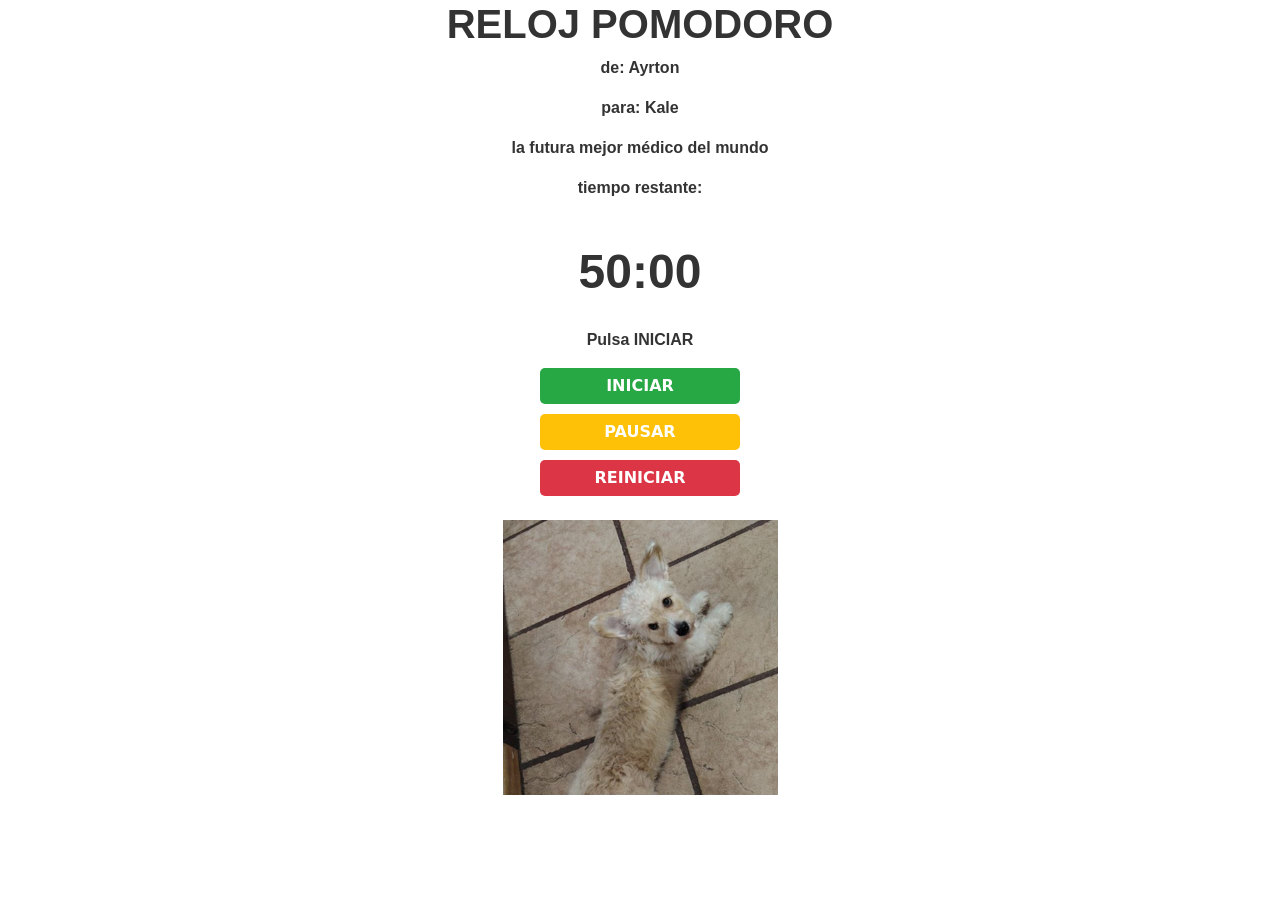
==== index.html @ 010e3bbe "initial commit" ====
<!DOCTYPE html>
<html lang="en">
<head>
    <meta charset="UTF-8">
    <meta name="viewport" content="width=device-width, initial-scale=1.0">
    <title>RELOJ POMODORO</title>
    <link rel="stylesheet" href="./index.css">
    <link rel="stylesheet" href="./bootstrap.min.css">
    <script src="./index.js" defer></script>
    <script src="./bootstrap.bundle.min.js"></script>
</head>
<body>
    <div id="marcador">
        <h1 class="font">RELOJ POMODORO</h1>
        <P class="font">de: Ayrton</P>
        <p class="font">para: Kale</p>
        <p class="font">la futura mejor médico del mundo</p>
        <p class="font">tiempo restante: </p>
        <span id="timer-display" class="font">50:00</span>
        <p class="font" id="status-label">Pulsa INICIAR</p>
        <div id="divButtons">
            <button id="btn-start" class="btn btn-success" >INICIAR</button>
            <button id="btn-pause" class="btn btn-warning" >PAUSAR</button>
            <button id="btn-reset" class="btn btn-danger" >REINICIAR</button>
            <audio id="alarmSound" src="./Vs. Susie Deltarune OST.mp3" preload="auto"></audio>
        </div>
        <br>

       <div id="carruselPichi" class="carousel slide" data-bs-ride="carousel">
  <div class="carousel-inner">
    <div class="carousel-item active">
      <img src="./1.png" class="d-block w-100" alt="...">
    </div>
    <div class="carousel-item">
      <img src="./2.png" class="d-block w-100" alt="...">
    </div>
    <div class="carousel-item">
      <img src="./3.png" class="d-block w-100" alt="...">
    </div>
    <div class="carousel-item">
      <img src="./4.png" class="d-block w-100" alt="...">
    </div>
  </div>
</div>
  <button class="carousel-control-prev" type="button" data-bs-target="#carouselExample" data-bs-slide="prev">
    <span class="carousel-control-prev-icon" aria-hidden="true"></span>
    <span class="visually-hidden">Anterior</span>
  </button>
  <button class="carousel-control-next" type="button" data-bs-target="#carouselExample" data-bs-slide="next">
    <span class="carousel-control-next-icon" aria-hidden="true"></span>
    <span class="visually-hidden">Siguiente</span>
  </button>
</div>
    </div>

    

    

</body>
</html>
---- index.css ----
body {
    background-color: #ffffff; 
    color: #000000;            
}

@media (prefers-color-scheme: dark) {
    body {
        background-color: #121212; 
        color: #ffffff;            
    }
}


#marcador{
    display: flex;
    flex-direction: column;
    align-items: center;
}

.font{
    font-family:'Segoe UI', Tahoma, Geneva, Verdana, sans-serif;
    color: #333;
    font-weight: bold;
}

.btn-success {
    width: 200px;
    padding: 10px;
    cursor: pointer;
    font-family: 'Segoe UI', Tahoma, Geneva, Verdana, sans-serif;
    font-weight: bold;
}

#divButtons {
    display: flex;
    flex-direction: column;
    gap: 10px;
    
}

#timer-display {
    font-size: 48px;
    margin: 20px 0;
}

#btn-start {
    background-color: #28a745;
    color: white;
    border: none;
    border-radius: 5px;
    font-weight: bold;
}

#btn-pause {
    background-color: #ffc107;
    color: white;
    border: none;
    border-radius: 5px;
    font-weight: bold;
}

#btn-reset {
    background-color: #dc3545;
    color: white;
    border: none;
    border-radius: 5px;
    font-weight: bold;
}
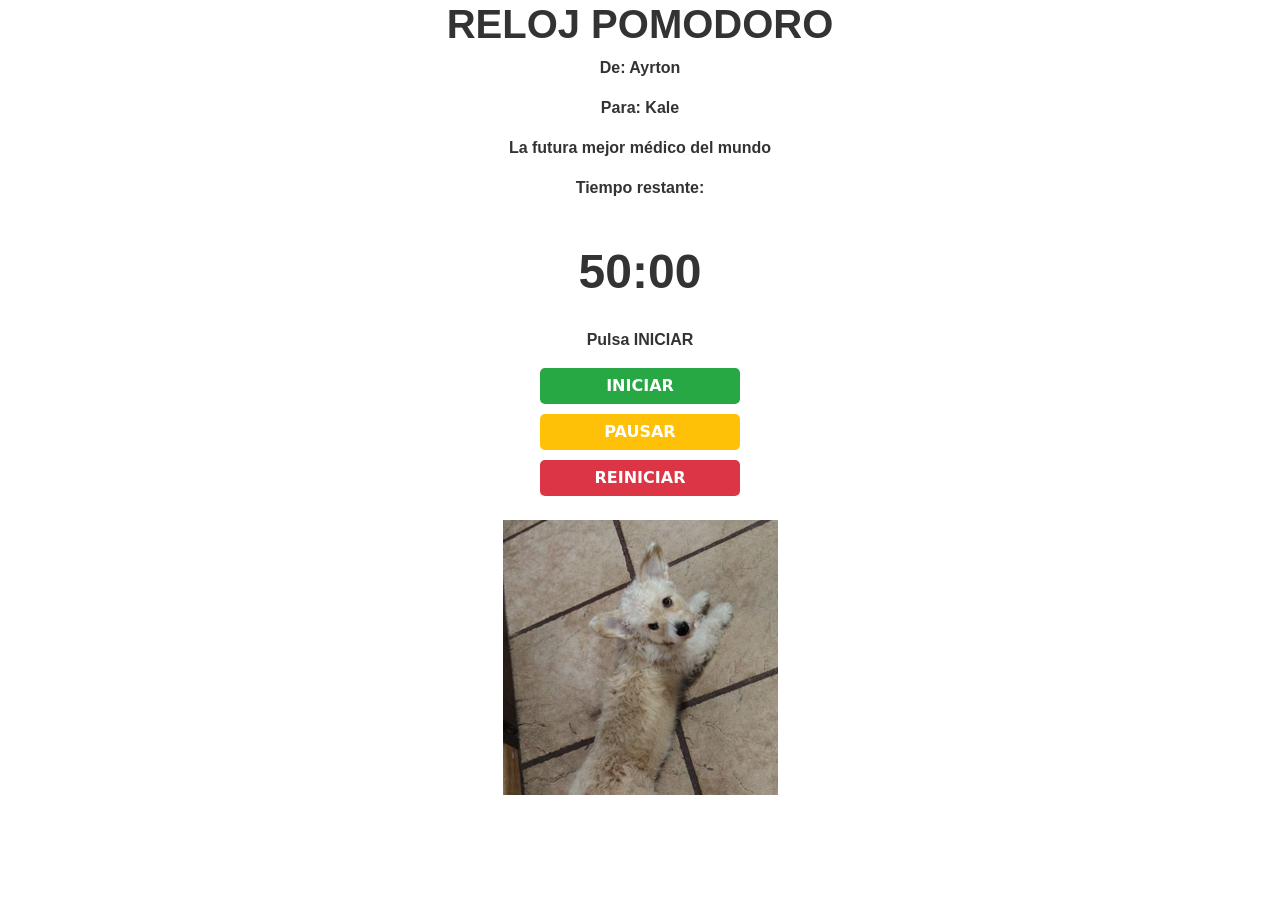
==== commit ff357b81: "update" ====
--- a/index.html
+++ b/index.html
@@ -12,10 +12,10 @@
 <body>
     <div id="marcador">
         <h1 class="font">RELOJ POMODORO</h1>
-        <P class="font">de: Ayrton</P>
-        <p class="font">para: Kale</p>
-        <p class="font">la futura mejor médico del mundo</p>
-        <p class="font">tiempo restante: </p>
+        <P class="font">De: Ayrton</P>
+        <p class="font">Para: Kale</p>
+        <p class="font">La futura mejor médico del mundo</p>
+        <p class="font">Tiempo restante: </p>
         <span id="timer-display" class="font">50:00</span>
         <p class="font" id="status-label">Pulsa INICIAR</p>
         <div id="divButtons">
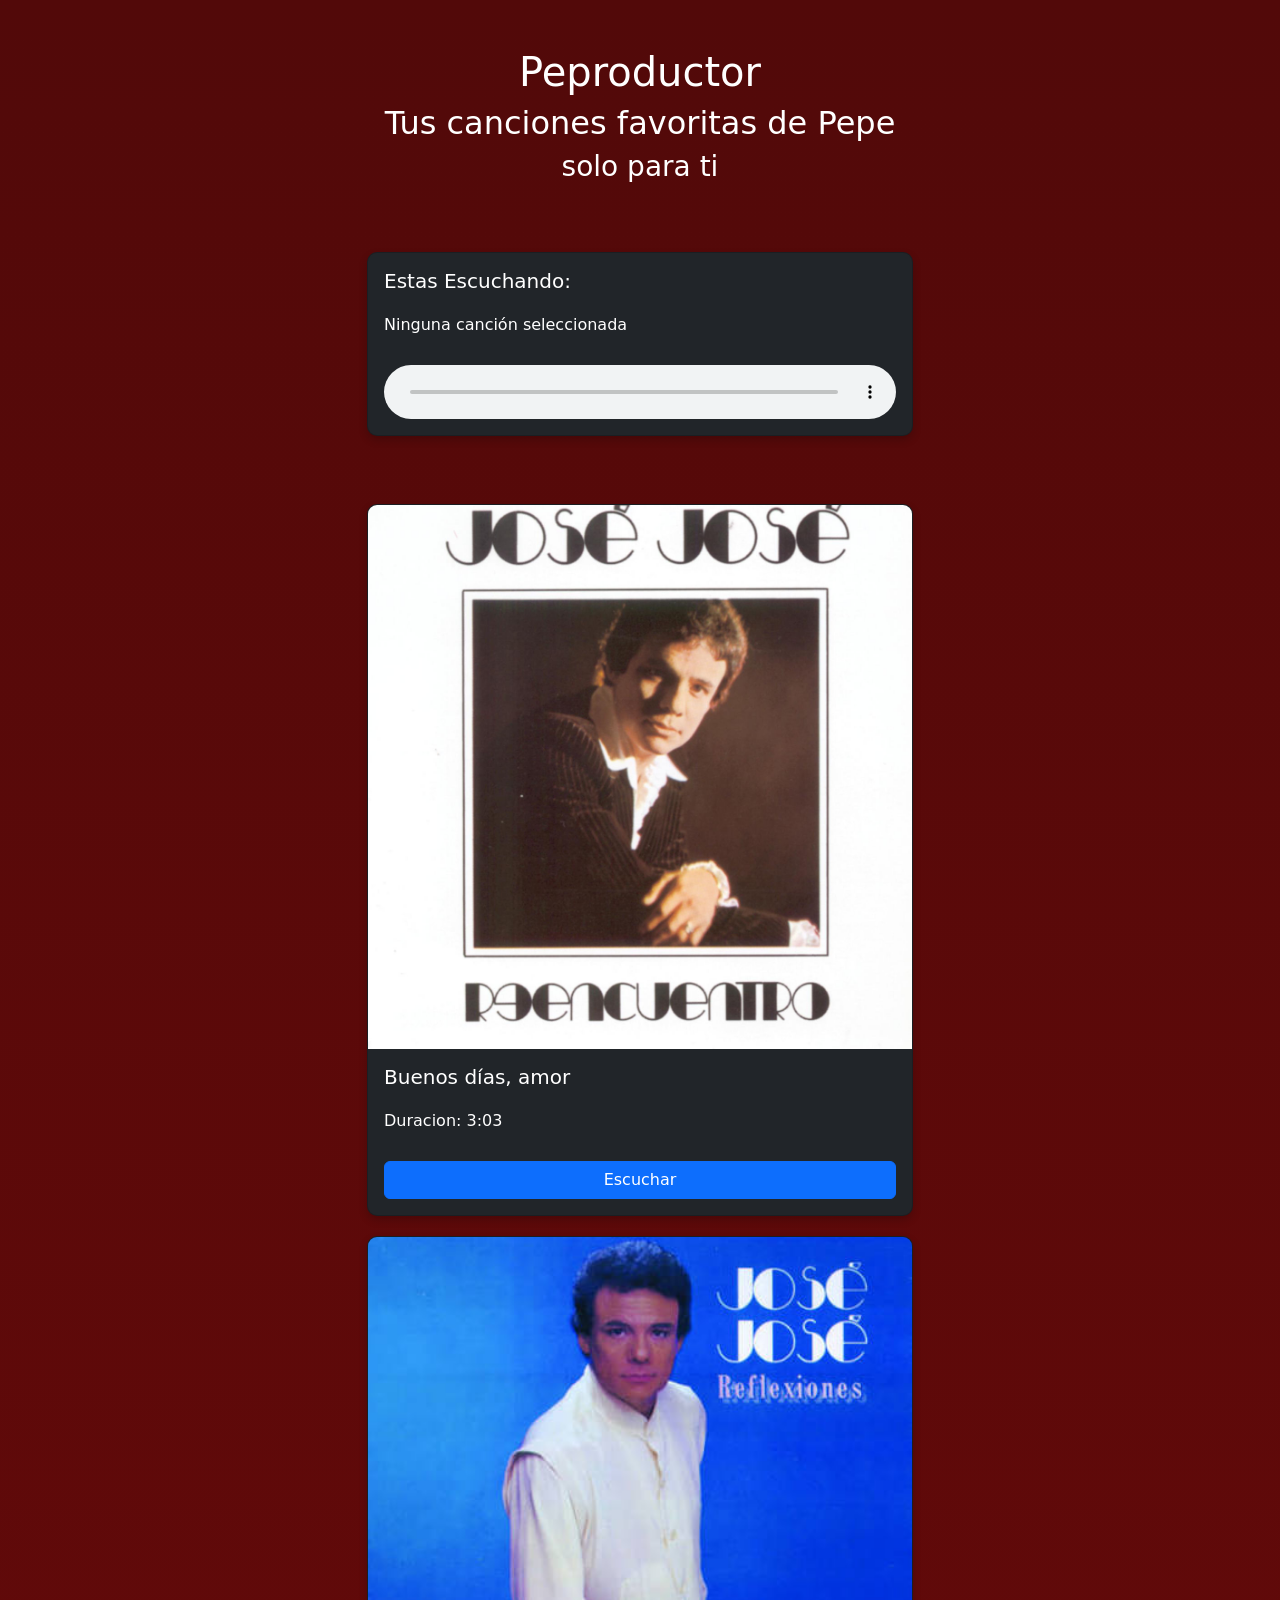
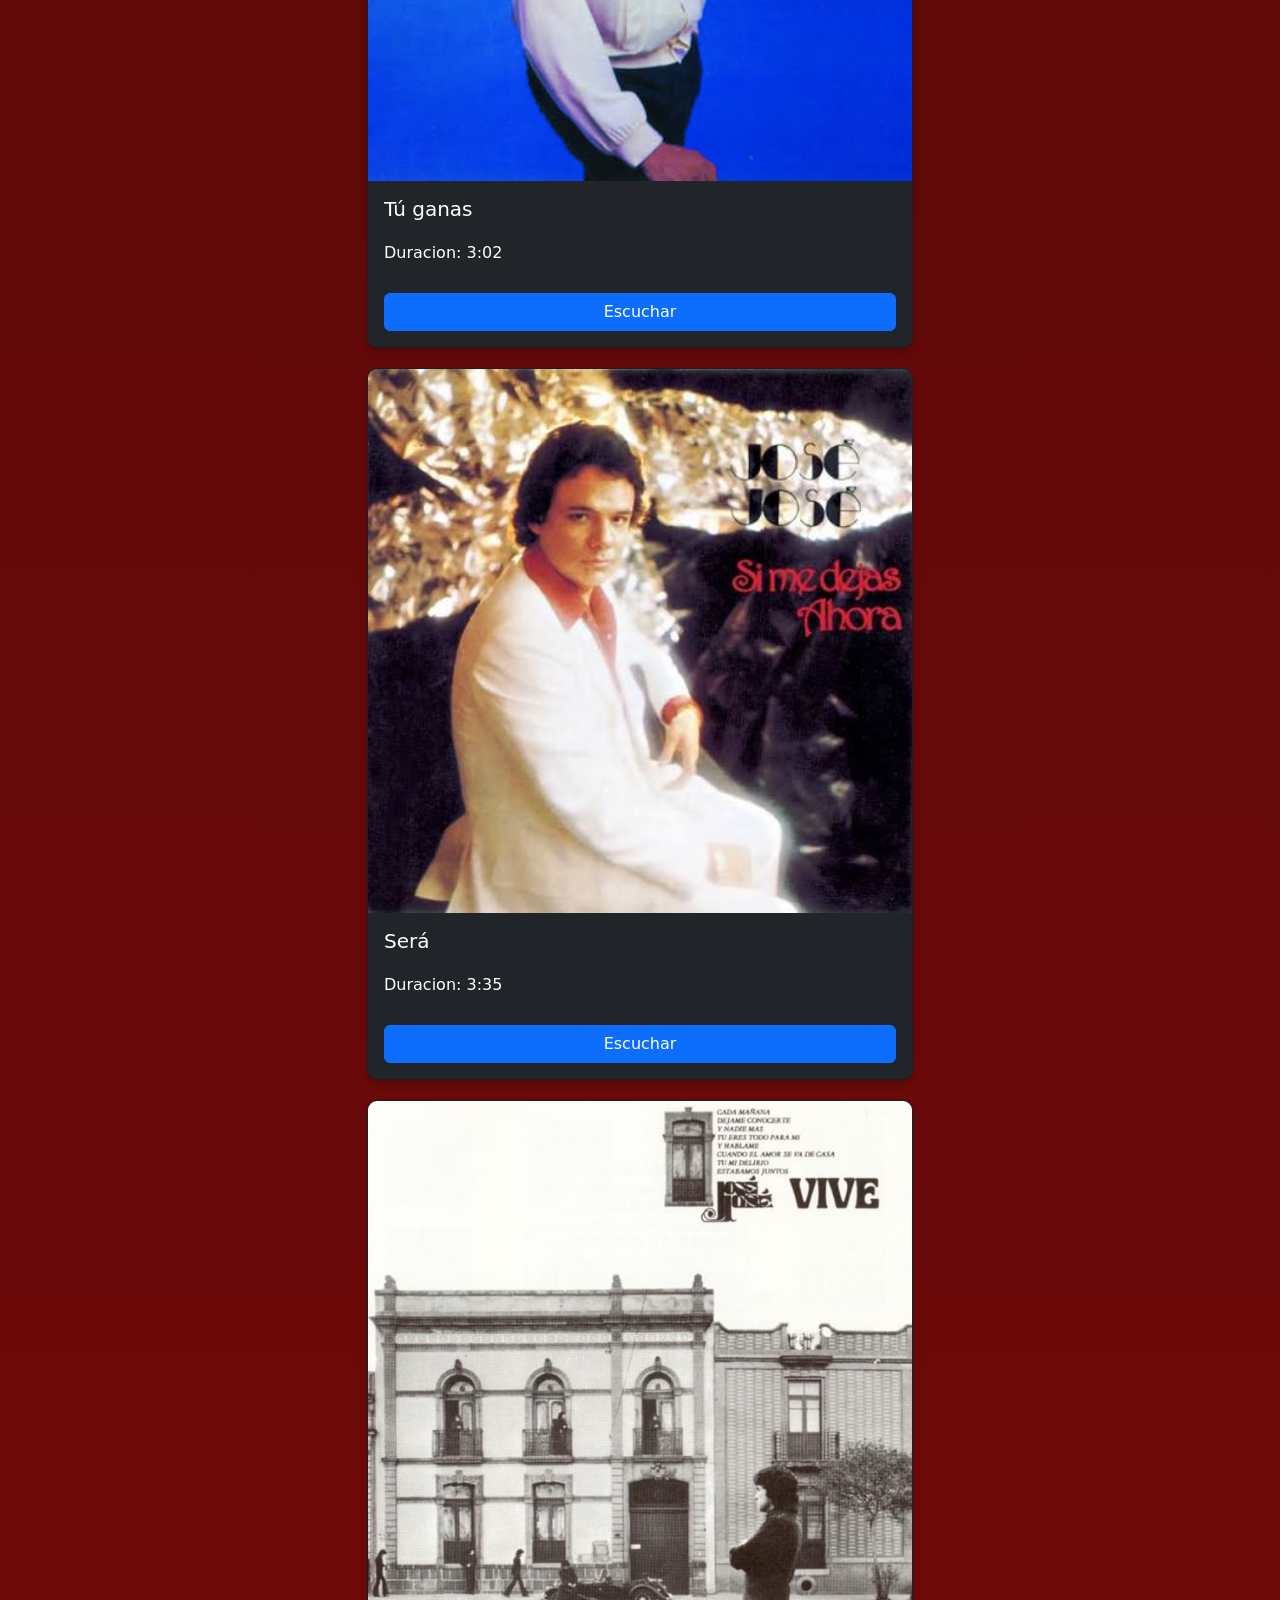
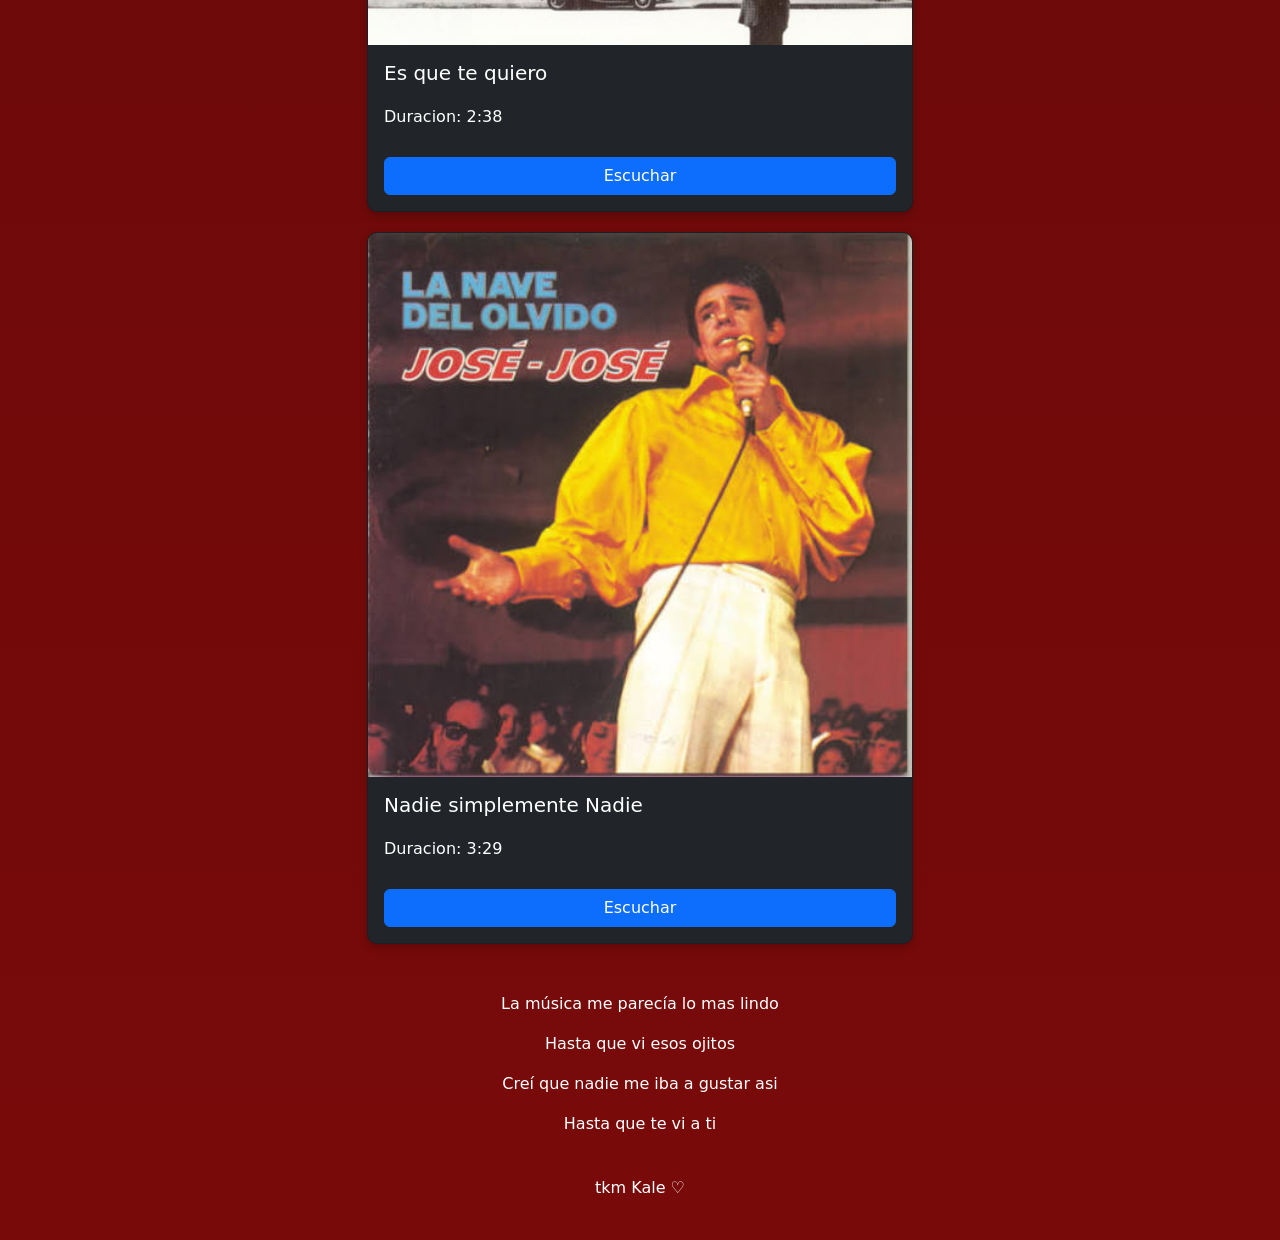
==== commit b7c47425: "initial commit" ====
--- a/index.html
+++ b/index.html
@@ -3,59 +3,107 @@
 <head>
     <meta charset="UTF-8">
     <meta name="viewport" content="width=device-width, initial-scale=1.0">
-    <title>RELOJ POMODORO</title>
-    <link rel="stylesheet" href="./index.css">
-    <link rel="stylesheet" href="./bootstrap.min.css">
-    <script src="./index.js" defer></script>
-    <script src="./bootstrap.bundle.min.js"></script>
+    <title>Inicio - Peproductor</title>
+    <link rel="stylesheet" href="./lib/styles.css">
+    <link rel="stylesheet" href="./lib/bootstrap.min.css">
 </head>
 <body>
-    <div id="marcador">
-        <h1 class="font">RELOJ POMODORO</h1>
-        <P class="font">De: Ayrton</P>
-        <p class="font">Para: Kale</p>
-        <p class="font">La futura mejor médico del mundo</p>
-        <p class="font">Tiempo restante: </p>
-        <span id="timer-display" class="font">50:00</span>
-        <p class="font" id="status-label">Pulsa INICIAR</p>
-        <div id="divButtons">
-            <button id="btn-start" class="btn btn-success" >INICIAR</button>
-            <button id="btn-pause" class="btn btn-warning" >PAUSAR</button>
-            <button id="btn-reset" class="btn btn-danger" >REINICIAR</button>
-            <audio id="alarmSound" src="./Vs. Susie Deltarune OST.mp3" preload="auto"></audio>
-        </div>
-        <br>
-
-       <div id="carruselPichi" class="carousel slide" data-bs-ride="carousel">
-  <div class="carousel-inner">
-    <div class="carousel-item active">
-      <img src="./1.png" class="d-block w-100" alt="...">
-    </div>
-    <div class="carousel-item">
-      <img src="./2.png" class="d-block w-100" alt="...">
-    </div>
-    <div class="carousel-item">
-      <img src="./3.png" class="d-block w-100" alt="...">
-    </div>
-    <div class="carousel-item">
-      <img src="./4.png" class="d-block w-100" alt="...">
-    </div>
-  </div>
-</div>
-  <button class="carousel-control-prev" type="button" data-bs-target="#carouselExample" data-bs-slide="prev">
-    <span class="carousel-control-prev-icon" aria-hidden="true"></span>
-    <span class="visually-hidden">Anterior</span>
-  </button>
-  <button class="carousel-control-next" type="button" data-bs-target="#carouselExample" data-bs-slide="next">
-    <span class="carousel-control-next-icon" aria-hidden="true"></span>
-    <span class="visually-hidden">Siguiente</span>
-  </button>
-</div>
+    <script src="./scripts/bootstrap.bundle.min.js"></script>
+    <script src="./scripts/index.js"></script>
+    <div class="text-center text-white mt-5">
+        <h1>Peproductor</h1>
+        <h2>Tus canciones favoritas de Pepe</h2>
+        <h3>solo para ti </h3>
     </div>
 
-    
+    <div class="container mt-5">
+        <div class="row justify-content-center">
+            <div class="col-md-6">
+                <div class="card bg-dark text-white song-card" id="cardMusic">
+                    <div id="currentSongCover" class="current-song-cover d-none">
+                        <img id="currentSongImage" class="current-song-image" alt="Portada de la canción">
+                    </div>
+                    <div class="card-body">
+                        <h5 class="card-title">Estas Escuchando:</h5>
+                        <p class="card-text mb-3" id="currentSong">Ninguna canción seleccionada</p>
+                        <audio id="audioPlayer" class="w-100" controls>
+                            
+                        </audio>
+                    </div>
+                </div>
+            </div>
+        </div>
+    </div>
 
-    
 
+    <div class="container mt-5">
+        <div class="row justify-content-center">
+            <div class="col-md-6">
+                <div class="card bg-dark text-white song-card" id="cardMusic">
+                    <img src="./assets/img/buenos dias amor.jpg" class="card-img-top" alt="Buenos días, amor" loading="lazy">
+                    <div class="card-body">
+                        <h5 class="card-title">Buenos días, amor</h5>
+                        <p class="card-text">Duracion: 3:03</p>
+                        <div class="song-actions">
+                            <a href="#" class="btn btn-primary" onclick="return playSong(songs[0])">Escuchar</a>          
+                        </div>
+                    </div>
+                </div>
+
+                <div class="card bg-dark text-white song-card" id="cardMusic">
+                    <img src="./assets/img/tu ganas.jpeg" class="card-img-top" alt="Tú ganas" loading="lazy">
+                    <div class="card-body">
+                        <h5 class="card-title">Tú ganas</h5>
+                        <p class="card-text">Duracion: 3:02</p>
+                        <div class="song-actions">
+                            <a href="#" class="btn btn-primary" onclick="return playSong(songs[1])">Escuchar</a>
+                        </div>
+                    </div>
+                </div>
+
+                <div class="card bg-dark text-white song-card" id="cardMusic">
+                    <img src="./assets/img/sera.jpeg" class="card-img-top" alt="Será" loading="lazy">
+                    <div class="card-body">
+                        <h5 class="card-title">Será</h5>
+                        <p class="card-text">Duracion: 3:35</p>
+                        <div class="song-actions">
+                            <a href="#" class="btn btn-primary" onclick="return playSong(songs[2])">Escuchar</a>
+                        </div>
+                    </div>
+                </div>
+
+                <div class="card bg-dark text-white song-card" id="cardMusic">
+                    <img src="./assets/img/es que te quiero.jpg" class="card-img-top" alt="Es que te quiero" loading="lazy">
+                    <div class="card-body">
+                        <h5 class="card-title">Es que te quiero</h5>
+                        <p class="card-text">Duracion: 2:38</p>
+                        <div class="song-actions">
+                            <a href="#" class="btn btn-primary" onclick="return playSong(songs[3])">Escuchar</a>
+                        </div>
+                    </div>
+                </div>
+
+                <div class="card bg-dark text-white song-card" id="cardMusic">
+                    <img src="./assets/img/nadie simplemente nadie.jpeg" class="card-img-top" alt="Nadie simplemente Nadie" loading="lazy">
+                    <div class="card-body">
+                        <h5 class="card-title">Nadie simplemente Nadie</h5>
+                        <p class="card-text">Duracion: 3:29</p>
+                        <div class="song-actions">
+                            <a href="#" class="btn btn-primary" onclick="return playSong(songs[4])">Escuchar</a>
+                        </div>
+                    </div>
+                </div>
+            </div>
+        </div>
+    </div>
+
+    <footer class="text-center text-white mt-5">
+        <p>La música me parecía lo mas lindo</p>
+        <p>Hasta que vi esos ojitos</p>
+        <p>Creí que nadie me iba a gustar asi</p>
+        <p>Hasta que te vi a ti</p>
+        <br>
+        <p>tkm Kale ♡</p>
+    </footer>
 </body>
 </html>
--- a/lib/styles.css
+++ b/lib/styles.css
@@ -0,0 +1,104 @@
+* {
+    box-sizing: border-box;
+}
+
+body {
+    margin: 0;
+    min-height: 100vh;
+    padding: 0 0 24px;
+    background: linear-gradient(180deg, #520909 0%, #790a0a 100%);
+}
+
+.song-card,
+#cardMusic {
+    background-color: #1a1a1a;
+    border-radius: 10px;
+    padding: 0;
+    box-shadow: 0 4px 8px rgba(0, 0, 0, 0.2);
+    margin-top: 20px;
+    width: 100%;
+    overflow: hidden;
+}
+
+.song-card .card-body,
+#cardMusic .card-body {
+    display: flex;
+    flex-direction: column;
+    gap: 0.75rem;
+}
+
+.song-card .card-img-top {
+    width: 100%;
+    display: block;
+    object-fit: cover;
+}
+
+.current-song-cover {
+    width: 100%;
+    min-height: 220px;
+    max-height: 320px;
+    padding: 14px;
+    background: linear-gradient(180deg, rgba(255, 255, 255, 0.06), rgba(0, 0, 0, 0.2));
+    border-bottom: 1px solid rgba(255, 255, 255, 0.08);
+    display: flex;
+    align-items: center;
+    justify-content: center;
+}
+
+.current-song-image {
+    width: 100%;
+    height: 100%;
+    max-height: 290px;
+    object-fit: contain;
+    object-position: center center;
+    display: block;
+}
+
+#audioPlayer {
+    width: 100%;
+}
+
+.song-actions {
+    display: flex;
+    flex-wrap: wrap;
+    gap: 0.5rem;
+}
+
+.song-actions .btn {
+    flex: 1 1 140px;
+}
+
+@media (max-width: 576px) {
+    body {
+        padding-bottom: 16px;
+    }
+
+    .container.mt-5 {
+        margin-top: 1.5rem !important;
+    }
+
+    h1 {
+        font-size: 2rem;
+    }
+
+    h2 {
+        font-size: 1.2rem;
+    }
+
+    h3 {
+        font-size: 1rem;
+    }
+
+    .song-actions .btn {
+        flex: 1 1 100%;
+    }
+
+    .current-song-cover {
+        min-height: 180px;
+        padding: 10px;
+    }
+
+    .current-song-image {
+        max-height: 210px;
+    }
+}
